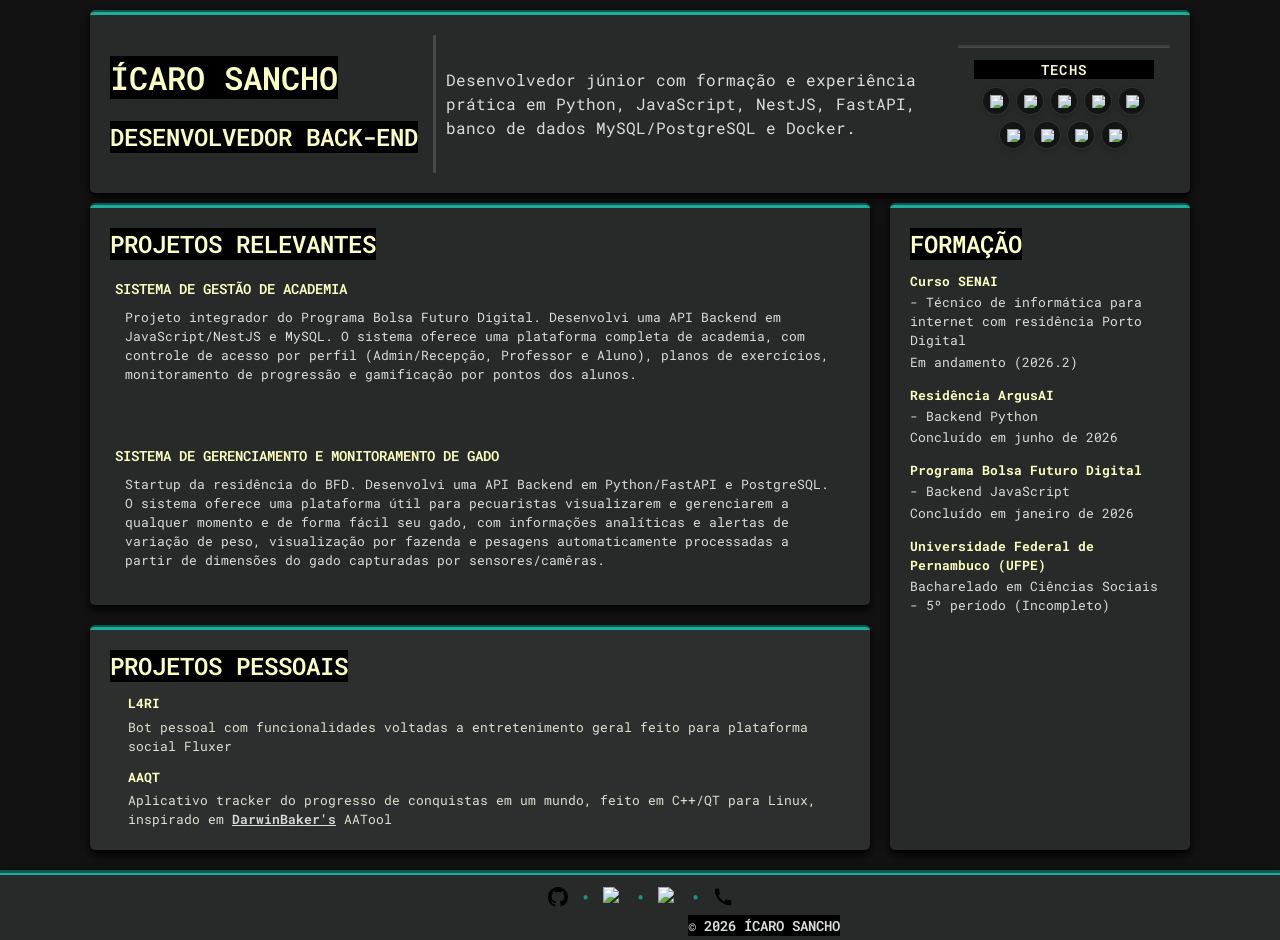
==== index.html @ ee377f9f "moving files into root" ====
<!doctype html>
<html lang="en">
  <head>
    <meta charset="UTF-8" />
    <meta name="viewport" content="width=device-width, initial-scale=1.0" />
    <link rel="preconnect" href="https://fonts.googleapis.com">
    <link rel="preconnect" href="https://fonts.gstatic.com" crossorigin>
    <link href="https://fonts.googleapis.com/css2?family=Roboto+Mono:ital,wght@0,100..700;1,100..700&display=swap" rel="stylesheet">
    <link rel="stylesheet" href="style.css" />
    <title>Ícaro Sancho</title>
  </head>

  <body>
    <main>
      <div class="personal-info">
        <div class="personal-text">
          <h1>Ícaro Sancho</h1>
          <h2>Desenvolvedor Back-end</h2>
        </div>

        <div class="personal-desc">
          <p>
            Desenvolvedor júnior com formação e experiência prática em Python, JavaScript, NestJS, FastAPI, banco de dados MySQL/PostgreSQL e Docker. 
          </p>
        </div>

        <div class="techs">
          <h3>Techs</h3>

          <div class="tech-badges" aria-label="Tech stack badges">
            <div class="tech-badge js" title="JavaScript"><img src="https://cdn.simpleicons.org/javascript" alt="JavaScript" /></div>
            <div class="tech-badge ts" title="TypeScript"><img src="https://cdn.simpleicons.org/typescript" alt="TypeScript" /></div>
            <div class="tech-badge nest" title="NestJS"><img src="https://cdn.simpleicons.org/nestjs" alt="NestJS" /></div>
            <div class="tech-badge node" title="Node.js"><img src="https://cdn.simpleicons.org/nodedotjs" alt="Node.js" /></div>
            <div class="tech-badge python" title="Python"><img src="https://cdn.simpleicons.org/python" alt="Python" /></div>
            <div class="tech-badge fastapi" title="FastAPI"><img src="https://cdn.simpleicons.org/fastapi" alt="FastAPI" /></div>
            <div class="tech-badge mysql" title="MySQL"><img src="https://cdn.simpleicons.org/mysql/dolphin" alt="MySQL" /></div>
            <div class="tech-badge postgres" title="PostgreSQL"><img src="https://cdn.simpleicons.org/postgresql" alt="PostgreSQL" /></div>
            <div class="tech-badge docker" title="Docker"><img src="https://cdn.simpleicons.org/docker" alt="Docker" /></div>
          </div>
        </div>
      </div>

      <div class="lower-section">
        <div class="left-column">
          <div class="projects">
            <h2>Projetos relevantes</h2>
            <h3>Sistema de gestão de academia</h3>
              <p>
                Projeto integrador do Programa Bolsa Futuro Digital. Desenvolvi uma API Backend em JavaScript/NestJS e MySQL.
                O sistema oferece uma plataforma completa de academia, com controle de acesso por perfil (Admin/Recepção, Professor e
                Aluno), planos de exercícios, monitoramento de progressão e gamificação por pontos dos alunos.
              </p>
              <br><br>
              <h3>Sistema de gerenciamento e monitoramento de gado</h3>
              <p>
                Startup da residência do BFD. Desenvolvi uma API Backend em Python/FastAPI e PostgreSQL. O sistema oferece uma plataforma útil para pecuaristas visualizarem e gerenciarem a qualquer momento e de forma fácil seu gado,
                com informações analíticas e alertas de variação de peso, visualização por fazenda e pesagens automaticamente processadas a
                partir de dimensões do gado capturadas por sensores/camêras.
            </p>
          </div>

          <div class="personal-projects">
            <h2>Projetos pessoais</h2>
            <ul>
              <li>
                <strong>L4RI</strong>
                <span>Bot pessoal com funcionalidades voltadas a entretenimento geral feito para plataforma social Fluxer</span>
              </li>
              <li>
                <strong>AAQT</strong>
                <span>Aplicativo tracker do progresso de conquistas em um mundo, feito em C++/QT para Linux, inspirado em <a href="https://github.com/DarwinBaker">DarwinBaker's</a> AATool</span>
              </li>
            </ul>
          </div>
        </div>

        <div class="knowledge">
          <h2>Formação</h2>
          <ul>
            <li>
              <strong>Curso SENAI</strong> - Técnico de informática para internet com residência Porto Digital
              <span>Em andamento (2026.2)</span>
            </li>
            <li>
              <strong>Residência ArgusAI</strong> - Backend Python
              <span>Concluído em junho de 2026</span>
            </li>
            <li>
              <strong>Programa Bolsa Futuro Digital</strong> - Backend JavaScript
              <span>Concluído em janeiro de 2026</span>
            </li>
            <li>
              <strong>Universidade Federal de Pernambuco (UFPE)</strong>
              <span>Bacharelado em Ciências Sociais - 5º período (Incompleto)</span>
            </li>
          </ul>
        </div>
      </div>
    </main>

    <footer>
      <div class="social-links">
        <a href="https://github.com/icaro662" target="_blank" class="social-link github" aria-label="GitHub">
          <svg viewBox="0 0 24 24" aria-hidden="true">
            <path d="M12 0C5.37 0 0 5.37 0 12a12 12 0 0 0 8.21 11.39c.6.11.82-.26.82-.58 0-.28-.01-1.02-.02-2-3.34.73-4.04-1.61-4.04-1.61-.55-1.38-1.34-1.75-1.34-1.75-1.08-.74.08-.72.08-.72 1.2.08 1.84 1.23 1.84 1.23 1.08 1.84 2.81 1.31 3.49.99.11-.78.42-1.31.76-1.61-2.66-.3-5.47-1.34-5.47-5.93 0-1.31.47-2.38 1.23-3.22-.12-.3-.53-1.52.12-3.16 0 0 1.01-.32 3.3 1.23a11.5 11.5 0 0 1 6 0c2.28-1.55 3.29-1.23 3.29-1.23.65 1.64.24 2.86.12 3.16.77.84 1.23 1.9 1.23 3.22 0 4.6-2.81 5.62-5.48 5.92.43.37.81 1.1.81 2.22v3.29c0 .32.22.69.83.57A12 12 0 0 0 24 12C24 5.37 18.63 0 12 0Z"/>
          </svg>
        </a>
        <span class="social-dot" aria-hidden="true">•</span>
        <a href="https://www.linkedin.com/in/%C3%ADcaro-sancho-4498b8271/" target="_blank" class="social-link linkedin" aria-label="LinkedIn">
          <img src="https://cdn.jsdelivr.net/npm/simple-icons@11.0.0/icons/linkedin.svg" alt="LinkedIn" />
        </a>
        <span class="social-dot" aria-hidden="true">•</span>
        <a href="mailto:icarosancho@gmail.com" class="social-link gmail" aria-label="Email">
          <img src="https://cdn.jsdelivr.net/npm/simple-icons@11.0.0/icons/gmail.svg" alt="Email" />
        </a>
        <span class="social-dot" aria-hidden="true">•</span>
        <a href="tel:+81987969772" class="social-link phone" aria-label="Telefone">
          <svg viewBox="0 0 24 24" aria-hidden="true">
            <path d="M6.63 10.79a15.6 15.6 0 0 0 6.58 6.58l2.2-2.2a1.2 1.2 0 0 1 1.24-.29c1.36.45 2.82.69 4.31.69a1 1 0 0 1 1 1V21a1 1 0 0 1-1 1C10.71 22 2 13.29 2 3a1 1 0 0 1 1-1h3.5a1 1 0 0 1 1 1c0 1.49.24 2.95.69 4.31a1.2 1.2 0 0 1-.29 1.24l-2.27 2.23z"/>
          </svg>
        </a>
      </div>
      <p>© 2026 Ícaro Sancho</p>
    </footer>
  </body>
</html>
---- style.css ----
:root {
    --bg-dark: #121212;
    --panel-bg: #272a29;
    --panel-soft: #2d2f2e;
    --accent: #1dad9b;
    --headers: #fcffc1;
    --text: #dcdcdc;
    --heading-bg: #000000;
}

* { 
    color: var(--text);
    font-family: "Roboto Mono", monospace;
    font-optical-sizing: auto;
    font-weight: 600;
    font-style: normal;
}

h1, h2, h3, h4, h5, h6,
.personal-text h1,
.personal-text h2,
.projects h2,
.projects h3,
.personal-projects h2,
.personal-projects strong,
.knowledge h3,
.more-about h2,
.knowledge strong,
.techs h3 {
    color: var(--headers);
}

.personal-desc p, .projects p, .more-about p,
.personal-projects span,
.knowledge li,
.knowledge span {
    color: var(--text);
    font-family: "Roboto Mono", monospace;
    font-optical-sizing: auto;
    font-weight: 400;
    font-style: normal;
}

html {
    scroll-behavior: smooth;
    scrollbar-width: none; 
    -ms-overflow-style: none; 
}

html::-webkit-scrollbar {
    display: none; 
}

body {
    margin: 0;
    min-height: 100vh;
    background-repeat: no-repeat;
    background-position: center center;
    background-size: cover;
    background-attachment: fixed;
    background-color: #121212;
}

main {
    margin-left: 70px;
    margin-right: 70px;
    margin-bottom: 20px;
    display: flex;
    flex-direction: column;
    justify-content: center;
}

.personal-info {
    background-color: #272a29; 
    border-top: 5px groove #1dad9b;
    border-radius: 5px;
    margin: 20px auto;
    margin-bottom: 0px;
    margin-top: 10px;
    width: calc(100% - 40px);
    padding: 20px;
    display: flex;
    flex-direction: row;
    align-items: center;
    justify-content: space-between;
    box-sizing: border-box;
    box-shadow: 0 4px 8px rgb(0, 0, 0);
}

.personal-text {
    font-size: 1rem;
    padding-right: 3px;
    border-right: 3px solid rgba(255, 255, 255, 0.15);
    width: 320px;
}

.personal-text h1 {
    text-transform: uppercase;
    width: fit-content;
    background: black;
}

.personal-text h2 {
    text-transform: uppercase;
    width: fit-content; 
    background: black;
}

.personal-desc {
    font-weight: 100;
    padding: 10px;
    flex: 1;
    text-align: left;
    font-size: 1rem;
    line-height: 1.5;
}

.techs {
    border-top: 3px groove rgba(252, 250, 250, 0.15);
    width: 180px;
    min-height: 90px;
    flex-shrink: 0;
    padding: 12px 16px;
    display: flex;
    flex-direction: column;
    align-items: center;
    justify-content: flex-start;
    text-transform: uppercase;
    gap: 8px;
}

.techs h3 {
    text-align: center;
    background: black;
    margin: 0;
    padding-top: 0;
    font-size: 0.875rem;
    letter-spacing: 0.08em;
    align-self: stretch;
}

.tech-badges {
    display: flex;
    flex-wrap: wrap;
    justify-content: center;
    gap: 6px;
}

.tech-badge {
    width: 26px;
    height: 26px;
    border-radius: 50%;
    background: rgba(18, 18, 18, 0.9);
    border: 1px solid rgba(255, 255, 255, 0.12);
    box-shadow: 0 2px 6px rgba(0, 0, 0, 0.2);
    display: flex;
    align-items: center;
    justify-content: center;
    overflow: hidden;
}

.tech-badge img {
    width: 13px;
    height: 13px;
    object-fit: contain;
    display: block;
    filter: saturate(0.8) contrast(1.05);
    opacity: 0.95;
}

.lower-section {
    display: flex;
    align-items: stretch;
    gap: 20px;
    width: calc(100% - 40px);
    margin: 0 auto;
}

.left-column {
    margin-top: 10px;
    display: flex;
    flex: 1;
    flex-direction: column;
    gap: 20px;
}

.projects {
    background-color: var(--panel-bg);
    border-top: 5px groove var(--accent);
    border-radius: 5px;
    width: 100%;
    padding: 20px;
    margin: 0;
    box-sizing: border-box;
    display: flex;
    flex-direction: column;
    justify-content: center;
    box-shadow: 0 4px 8px rgb(0, 0, 0);
}

.personal-projects {
    background-color: var(--panel-soft);
    border-top: 5px groove var(--accent);
    border-radius: 5px;
    width: 100%;
    padding: 20px;
    margin: 0;
    box-sizing: border-box;
    box-shadow: 0 4px 8px rgb(0, 0, 0);
}

.personal-projects h2 {
    text-transform: uppercase;
    width: fit-content;
    background: black;
    margin: 0 0 12px;
}

.personal-projects ul {
    margin: 0;
    padding-left: 18px;
    display: flex;
    flex-direction: column;
    gap: 12px;
}

.personal-projects li {
    display: flex;
    flex-direction: column;
    gap: 4px;
    font-size: 0.8rem;
    line-height: 1.5;
}

.personal-projects strong {
    font-weight: 700;
}

.personal-projects span {
    color: var(--muted);
    font-weight: 400;
}

.projects h2 {
    text-transform: uppercase;
    width: fit-content; 
    background: black;
    margin: 0px;
    margin-bottom: 15px;
}

.projects h3 {
    text-transform: uppercase;
    width: fit-content; 
    margin: 5px;
}

.projects p {
    margin: 10px;
    margin-top: 0px;
    margin-bottom: 10px;
    padding: 5px;
    font-size: 0.8rem;
    line-height: 1.5;
}

.projects h3 {
    font-size: 0.85rem;
}

.personal-projects span {
    color: #dfe0d0;
}

.knowledge {
    background-color: #272a29;
    border-top: 5px groove #1dad9b;
    border-radius: 5px;
    width: 300px;
    padding: 20px;
    margin: 0;
    margin-top: 10px;
    box-sizing: border-box;
    display: flex;
    flex-direction: column;
    justify-content: flex-start;
    box-shadow: 0 4px 8px rgb(0, 0, 0);
}

.knowledge h2 {
    text-transform: uppercase;
    width: fit-content;
    background: black;
    margin: 0 0 12px;
}

.knowledge ul {
    margin: 0;
    padding-left: 0px;
    list-style: disc;
    display: flex;
    flex-direction: column;
    gap: 14px;
}

.knowledge li {
    font-size: 0.8rem;
    line-height: 1.5;
    display: flex;
    flex-direction: column;
    gap: 2px;
}

.knowledge strong {
    font-weight: 700;
}

.knowledge span {
    color: #dcdcdc;
    font-weight: 400;
}

.more-about {
    background: black;
    background-color: #272a29;
    border-top: 5px groove #1dad9b;
    border-radius: 5px;
    width: 100%;
    padding: 20px;
    margin: 0;
    box-sizing: border-box;
    display: flex;
    flex-direction: column;
    justify-content: center;
    box-shadow: 0 4px 8px rgb(0, 0, 0);
}

.more-about h2 {
    text-transform: uppercase;
    width: fit-content; 
    background: black;
    margin-bottom: 0px;
    margin-top: 0px;
}

footer {
    background-color: #272a29; 
    border-top: 5px groove #1dad9b;
    margin: 0px;
    margin-bottom: 0px;
    padding: 12px 8px 8px;
    width: 100%;
    height: 70px;
    box-sizing: border-box;
    text-align: center;
    position: static;
    box-shadow: 0 4px 8px rgb(0, 0, 0);
}

.social-links {
    display: flex;
    justify-content: center;
    align-items: center;
    gap: 12px;
    margin-bottom: 8px;
    flex-wrap: wrap;
}

.social-link {
    display: inline-flex;
    align-items: center;
    justify-content: center;
    width: 20px;
    height: 20px;
    text-decoration: none;
}

.social-link svg,
.social-link img {
    width: 20px;
    height: 20px;
    display: block;
}

.social-link.github svg,
.social-link.github img { fill: black; }
.social-link.linkedin svg,
.social-link.linkedin img { filter: black; }
.social-link.gmail svg,
.social-link.gmail img { filter: black; }
.social-link.phone svg,
.social-link.phone img { fill: black; }

.social-dot {
    color: #1dad9b;
    font-size: 18px;
    line-height: 1;
    opacity: 0.8;
}

footer p {
    text-transform: uppercase;
    background-color: black;
    width: fit-content;
    margin: 0;
    padding: 0;
    font-size: 0.875rem;
    line-height: 1.5;
    margin-left: 680px;
    margin-top: 4px;
}
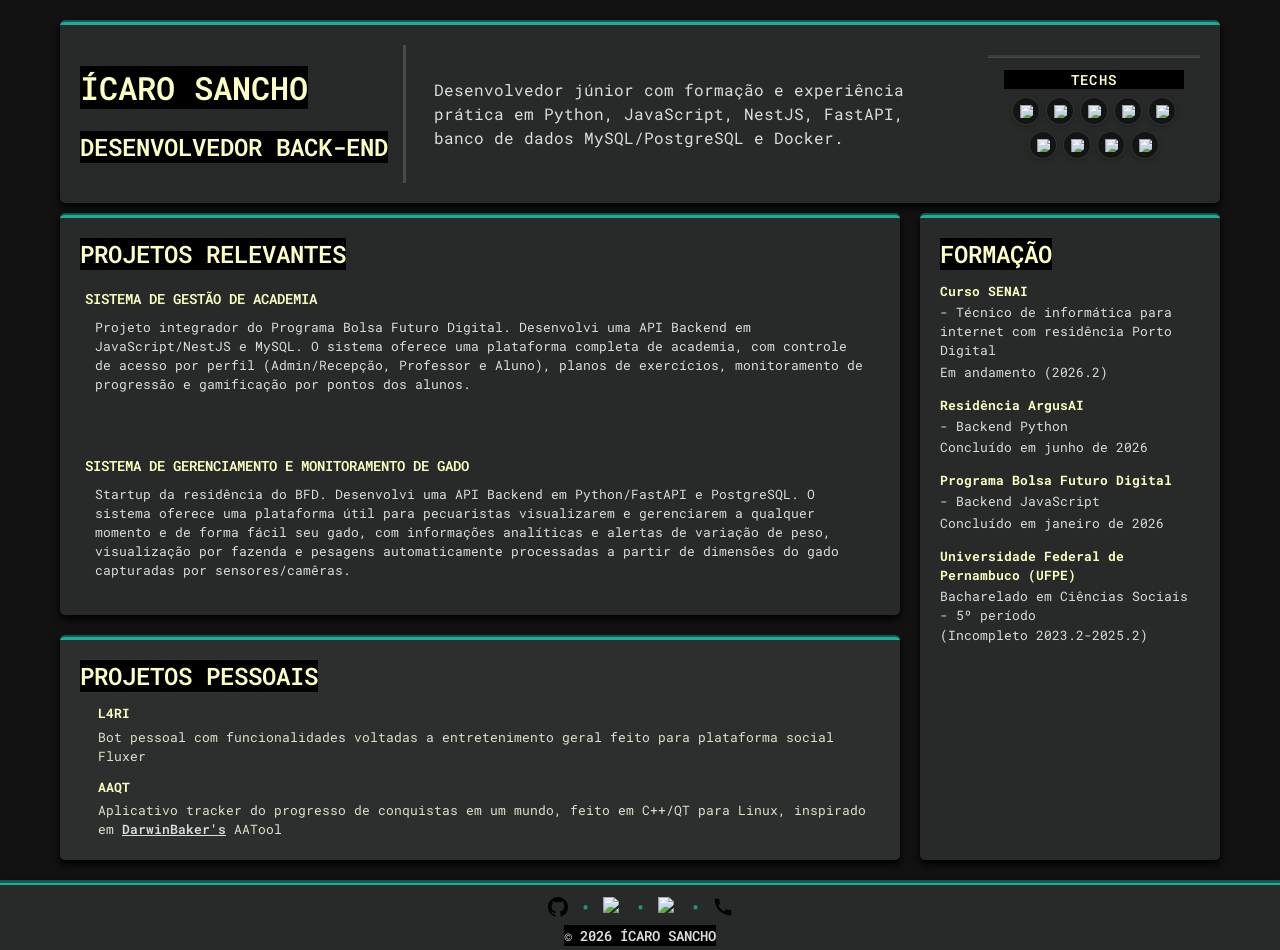
==== commit eeb1852e: "add responsiveness and fade in animation on page load event" ====
--- a/index.html
+++ b/index.html
@@ -92,7 +92,7 @@
             </li>
             <li>
               <strong>Universidade Federal de Pernambuco (UFPE)</strong>
-              <span>Bacharelado em Ciências Sociais - 5º período (Incompleto)</span>
+              <span>Bacharelado em Ciências Sociais - 5º período<br>(Incompleto 2023.2-2025.2)</span>
             </li>
           </ul>
         </div>
--- a/style.css
+++ b/style.css
@@ -59,25 +59,28 @@
     background-size: cover;
     background-attachment: fixed;
     background-color: #121212;
+    overflow-x: hidden;
+    opacity: 0;
+    animation: fadeInBody 0.8s ease forwards;
 }
 
 main {
-    margin-left: 70px;
-    margin-right: 70px;
-    margin-bottom: 20px;
-    display: flex;
-    flex-direction: column;
-    justify-content: center;
+    max-width: 1200px;
+    margin: 0 auto 20px;
+    padding: 0 20px;
+    display: flex;
+    flex-direction: column;
+    justify-content: center;
+    box-sizing: border-box;
+    animation: fadeInUp 0.9s ease-out 0.15s both;
 }
 
 .personal-info {
     background-color: #272a29; 
     border-top: 5px groove #1dad9b;
     border-radius: 5px;
-    margin: 20px auto;
-    margin-bottom: 0px;
-    margin-top: 10px;
-    width: calc(100% - 40px);
+    margin: 20px auto 0;
+    width: 100%;
     padding: 20px;
     display: flex;
     flex-direction: row;
@@ -85,6 +88,7 @@
     justify-content: space-between;
     box-sizing: border-box;
     box-shadow: 0 4px 8px rgb(0, 0, 0);
+    gap: 18px;
 }
 
 .personal-text {
@@ -92,6 +96,7 @@
     padding-right: 3px;
     border-right: 3px solid rgba(255, 255, 255, 0.15);
     width: 320px;
+    flex-shrink: 0;
 }
 
 .personal-text h1 {
@@ -172,7 +177,7 @@
     display: flex;
     align-items: stretch;
     gap: 20px;
-    width: calc(100% - 40px);
+    width: 100%;
     margin: 0 auto;
 }
 
@@ -402,10 +407,120 @@
     text-transform: uppercase;
     background-color: black;
     width: fit-content;
-    margin: 0;
+    margin: 4px auto 0;
     padding: 0;
     font-size: 0.875rem;
     line-height: 1.5;
-    margin-left: 680px;
-    margin-top: 4px;
+}
+
+@keyframes fadeInBody {
+    from {
+        opacity: 0;
+    }
+    to {
+        opacity: 1;
+    }
+}
+
+@keyframes fadeInUp {
+    from {
+        opacity: 0;
+        transform: translateY(14px);
+    }
+    to {
+        opacity: 1;
+        transform: translateY(0);
+    }
+}
+
+@media (max-width: 1024px) {
+    .personal-info {
+        flex-wrap: wrap;
+        justify-content: center;
+    }
+
+    .personal-text {
+        width: 100%;
+        max-width: 420px;
+        border-right: none;
+        border-bottom: 3px solid rgba(255, 255, 255, 0.15);
+        padding-right: 0;
+        padding-bottom: 12px;
+        text-align: center;
+    }
+
+    .personal-text h1,
+    .personal-text h2 {
+        margin-left: auto;
+        margin-right: auto;
+    }
+
+    .personal-desc {
+        text-align: center;
+    }
+
+    .techs {
+        width: 100%;
+        max-width: 260px;
+    }
+
+    .lower-section {
+        flex-direction: column;
+    }
+
+    .knowledge {
+        width: 100%;
+    }
+}
+
+@media (max-width: 640px) {
+    main {
+        padding: 0 12px;
+    }
+
+    .personal-info,
+    .projects,
+    .personal-projects,
+    .knowledge {
+        padding: 16px;
+    }
+
+    .personal-info {
+        gap: 12px;
+    }
+
+    .personal-desc {
+        font-size: 0.9rem;
+    }
+
+    .projects p,
+    .personal-projects li,
+    .knowledge li {
+        font-size: 0.75rem;
+    }
+
+    .tech-badge {
+        width: 22px;
+        height: 22px;
+    }
+
+    .tech-badge img {
+        width: 11px;
+        height: 11px;
+    }
+
+    .social-links {
+        gap: 8px;
+    }
+
+    footer {
+        height: auto;
+        padding: 12px 10px 16px;
+    }
+}
+
+@media (min-width: 1400px) {
+    main {
+        max-width: 1320px;
+    }
 }
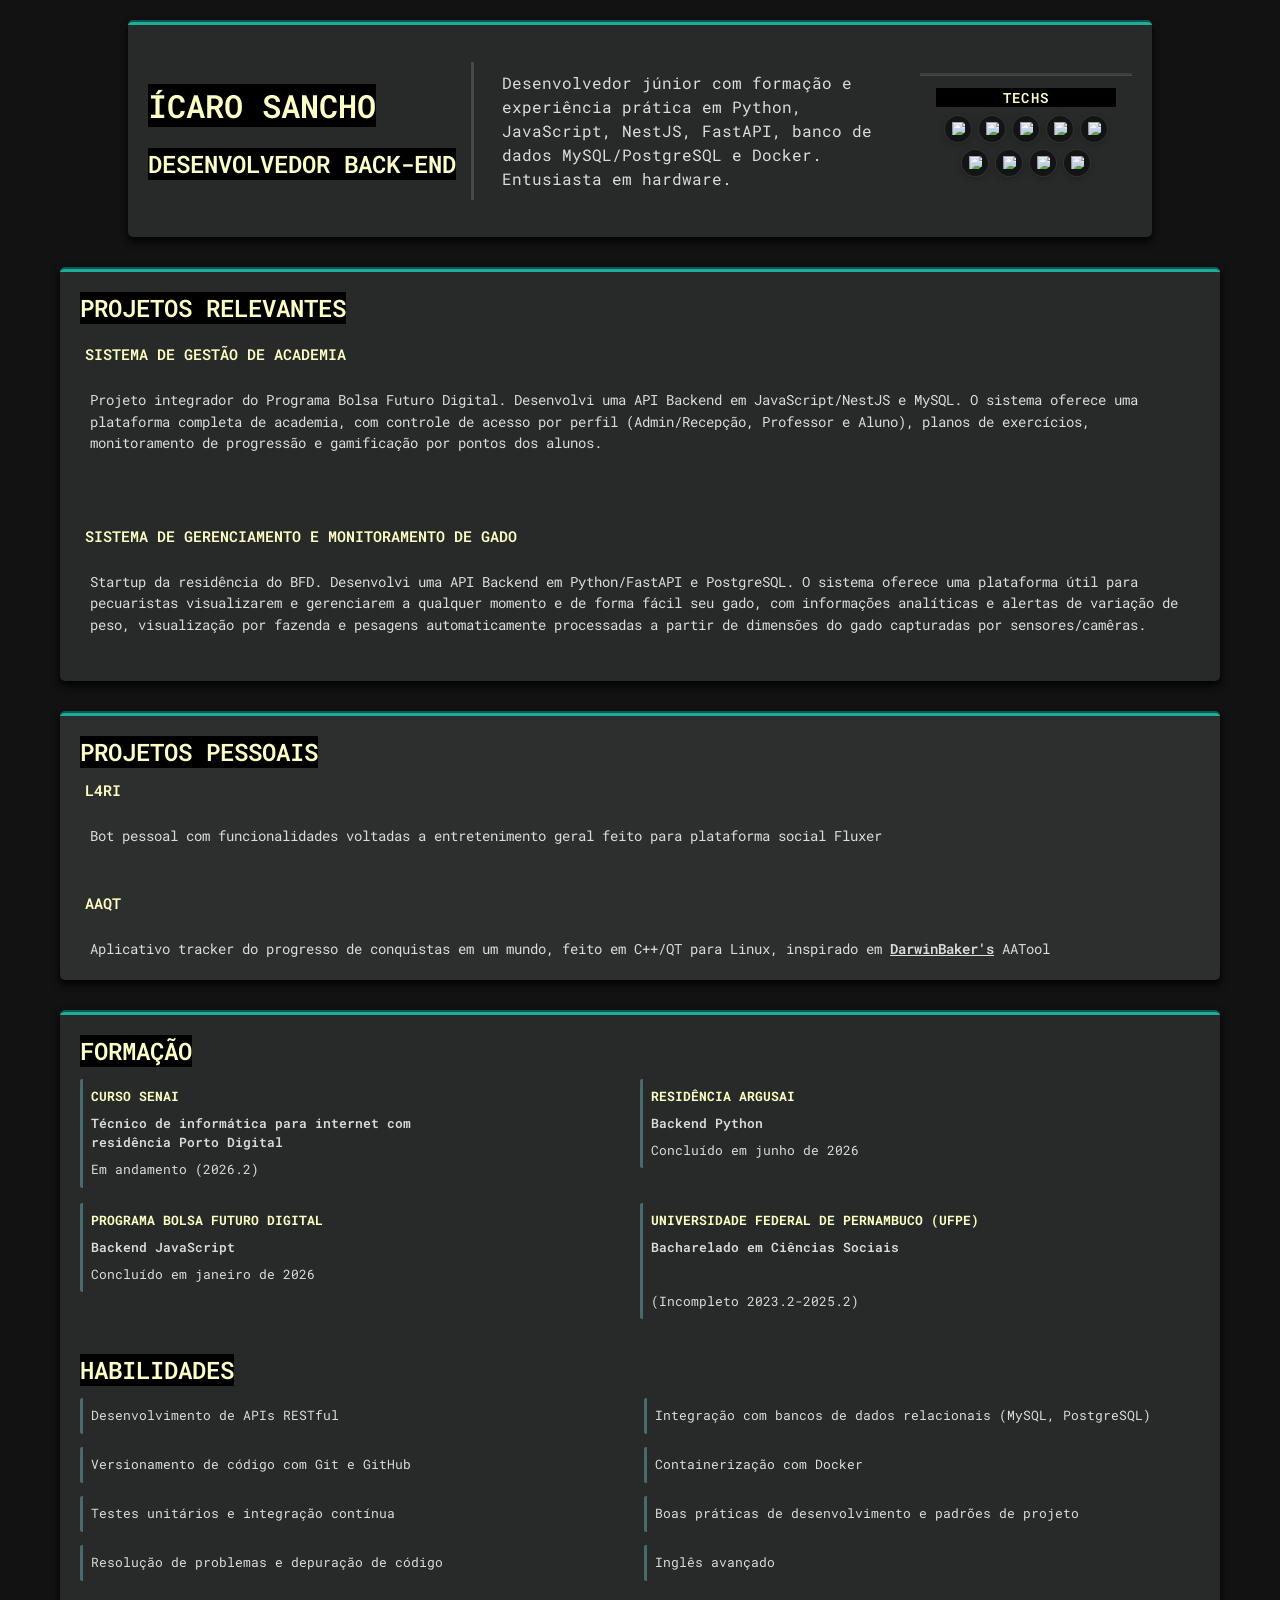
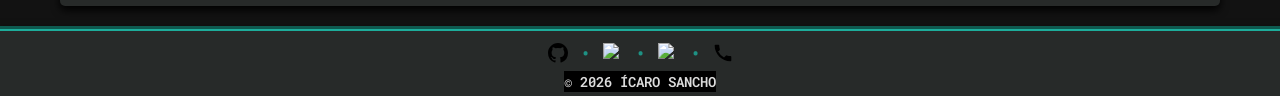
==== commit bdb46dc2: "add small amount of extra content, change layout, add semantic meaning;" ====
--- a/index.html
+++ b/index.html
@@ -11,16 +11,15 @@
   </head>
 
   <body>
-    <main>
-      <div class="personal-info">
-        <div class="personal-text">
-          <h1>Ícaro Sancho</h1>
-          <h2>Desenvolvedor Back-end</h2>
-        </div>
-
-        <div class="personal-desc">
+    <header>
+        <div class="personal-info">
+          <div class="personal-text">
+            <h1>Ícaro Sancho</h1>
+            <h2>Desenvolvedor Back-end</h2>
+          </div>
+          <div class="personal-desc">
           <p>
-            Desenvolvedor júnior com formação e experiência prática em Python, JavaScript, NestJS, FastAPI, banco de dados MySQL/PostgreSQL e Docker. 
+            Desenvolvedor júnior com formação e experiência prática em Python, JavaScript, NestJS, FastAPI, banco de dados MySQL/PostgreSQL e Docker. Entusiasta em hardware.
           </p>
         </div>
 
@@ -40,9 +39,11 @@
           </div>
         </div>
       </div>
-
-      <div class="lower-section">
-        <div class="left-column">
+    </header>
+    
+    <main>
+      <div class="mid-section">
+        <div class="projects-section">
           <div class="projects">
             <h2>Projetos relevantes</h2>
             <h3>Sistema de gestão de academia</h3>
@@ -62,38 +63,45 @@
 
           <div class="personal-projects">
             <h2>Projetos pessoais</h2>
-            <ul>
-              <li>
-                <strong>L4RI</strong>
-                <span>Bot pessoal com funcionalidades voltadas a entretenimento geral feito para plataforma social Fluxer</span>
-              </li>
-              <li>
-                <strong>AAQT</strong>
-                <span>Aplicativo tracker do progresso de conquistas em um mundo, feito em C++/QT para Linux, inspirado em <a href="https://github.com/DarwinBaker">DarwinBaker's</a> AATool</span>
-              </li>
-            </ul>
+            <h3>L4RI</h3>
+            <p>Bot pessoal com funcionalidades voltadas a entretenimento geral feito para plataforma social Fluxer</p>
+            <br><br>
+            <h3>AAQT</h3>
+              <p>Aplicativo tracker do progresso de conquistas em um mundo, feito em C++/QT para Linux, inspirado em <a href="https://github.com/DarwinBaker">DarwinBaker's</a> AATool</p>
           </div>
         </div>
 
         <div class="knowledge">
           <h2>Formação</h2>
-          <ul>
+          <ul class="education-list">
             <li>
-              <strong>Curso SENAI</strong> - Técnico de informática para internet com residência Porto Digital
+              <strong>Curso SENAI</strong><em>Técnico de informática para internet com residência Porto Digital</em>
               <span>Em andamento (2026.2)</span>
             </li>
             <li>
-              <strong>Residência ArgusAI</strong> - Backend Python
+              <strong>Residência ArgusAI</strong><em>Backend Python</em>
               <span>Concluído em junho de 2026</span>
             </li>
             <li>
-              <strong>Programa Bolsa Futuro Digital</strong> - Backend JavaScript
+              <strong>Programa Bolsa Futuro Digital</strong><em>Backend JavaScript</em>
               <span>Concluído em janeiro de 2026</span>
             </li>
             <li>
               <strong>Universidade Federal de Pernambuco (UFPE)</strong>
-              <span>Bacharelado em Ciências Sociais - 5º período<br>(Incompleto 2023.2-2025.2)</span>
+              <em>Bacharelado em Ciências Sociais</em><br><span>(Incompleto 2023.2-2025.2)</span>
             </li>
+          </ul>
+
+          <h2>Habilidades</h2>
+          <ul class="abilities-list">
+            <li>Desenvolvimento de APIs RESTful</li>
+            <li>Integração com bancos de dados relacionais (MySQL, PostgreSQL)</li>
+            <li>Versionamento de código com Git e GitHub</li>
+            <li>Containerização com Docker</li>
+            <li>Testes unitários e integração contínua</li>
+            <li>Boas práticas de desenvolvimento e padrões de projeto</li>
+            <li>Resolução de problemas e depuração de código</li>
+            <li>Inglês avançado</li>
           </ul>
         </div>
       </div>
@@ -107,7 +115,7 @@
           </svg>
         </a>
         <span class="social-dot" aria-hidden="true">•</span>
-        <a href="https://www.linkedin.com/in/%C3%ADcaro-sancho-4498b8271/" target="_blank" class="social-link linkedin" aria-label="LinkedIn">
+        <a href="https://www.linkedin.com/in/%C3%ADcaro-sancho-139498350/" target="_blank" class="social-link linkedin" aria-label="LinkedIn">
           <img src="https://cdn.jsdelivr.net/npm/simple-icons@11.0.0/icons/linkedin.svg" alt="LinkedIn" />
         </a>
         <span class="social-dot" aria-hidden="true">•</span>
--- a/style.css
+++ b/style.css
@@ -79,8 +79,8 @@
     background-color: #272a29; 
     border-top: 5px groove #1dad9b;
     border-radius: 5px;
-    margin: 20px auto 0;
-    width: 100%;
+    margin: 20px 128px 0;
+    width: auto;
     padding: 20px;
     display: flex;
     flex-direction: row;
@@ -173,34 +173,50 @@
     opacity: 0.95;
 }
 
-.lower-section {
-    display: flex;
+.mid-section {
+    display: flex;
+    flex-direction: column;
     align-items: stretch;
-    gap: 20px;
     width: 100%;
     margin: 0 auto;
 }
-
-.left-column {
-    margin-top: 10px;
-    display: flex;
-    flex: 1;
-    flex-direction: column;
-    gap: 20px;
-}
-
 .projects {
     background-color: var(--panel-bg);
     border-top: 5px groove var(--accent);
     border-radius: 5px;
     width: 100%;
     padding: 20px;
-    margin: 0;
+    margin: 30px 0;
     box-sizing: border-box;
     display: flex;
     flex-direction: column;
     justify-content: center;
     box-shadow: 0 4px 8px rgb(0, 0, 0);
+}
+
+.projects h2 {
+    text-transform: uppercase;
+    width: fit-content; 
+    background: black;
+    margin: 0px;
+    margin-bottom: 15px;
+}
+
+.projects h3 {
+    text-transform: uppercase;
+    width: fit-content; 
+    margin: 5px;
+    margin-bottom: 25px;
+    font-size: 0.95rem;
+}
+
+.projects p {
+    margin: 10px;
+    margin-top: 0px;
+    margin-bottom: 25px;
+    padding: 0px;
+    font-size: 0.9rem;
+    line-height: 1.5;
 }
 
 .personal-projects {
@@ -209,7 +225,7 @@
     border-radius: 5px;
     width: 100%;
     padding: 20px;
-    margin: 0;
+    margin: 30px 0;
     box-sizing: border-box;
     box-shadow: 0 4px 8px rgb(0, 0, 0);
 }
@@ -219,6 +235,25 @@
     width: fit-content;
     background: black;
     margin: 0 0 12px;
+}
+
+.personal-projects h3 {
+    text-transform: uppercase;
+    width: fit-content; 
+    margin: 5px;
+    margin-bottom: 25px;
+    font-size: 0.95rem;
+}
+
+.personal-projects p {
+    color: var(--text);
+    font-weight: 400;
+    font-size: 0.9rem;
+    line-height: 1.5;
+    margin: 10px;
+    margin-top: 0px;
+    margin-bottom: 0px;
+    padding: 0px;
 }
 
 .personal-projects ul {
@@ -239,52 +274,15 @@
 
 .personal-projects strong {
     font-weight: 700;
-}
-
-.personal-projects span {
-    color: var(--muted);
-    font-weight: 400;
-}
-
-.projects h2 {
-    text-transform: uppercase;
-    width: fit-content; 
-    background: black;
-    margin: 0px;
-    margin-bottom: 15px;
-}
-
-.projects h3 {
-    text-transform: uppercase;
-    width: fit-content; 
-    margin: 5px;
-}
-
-.projects p {
-    margin: 10px;
-    margin-top: 0px;
-    margin-bottom: 10px;
-    padding: 5px;
-    font-size: 0.8rem;
-    line-height: 1.5;
-}
-
-.projects h3 {
-    font-size: 0.85rem;
-}
-
-.personal-projects span {
-    color: #dfe0d0;
 }
 
 .knowledge {
     background-color: #272a29;
     border-top: 5px groove #1dad9b;
     border-radius: 5px;
-    width: 300px;
+    width: 100%;
     padding: 20px;
     margin: 0;
-    margin-top: 10px;
     box-sizing: border-box;
     display: flex;
     flex-direction: column;
@@ -299,30 +297,62 @@
     margin: 0 0 12px;
 }
 
-.knowledge ul {
-    margin: 0;
-    padding-left: 0px;
-    list-style: disc;
-    display: flex;
-    flex-direction: column;
-    gap: 14px;
-}
-
-.knowledge li {
+.education-list  {
+    list-style: none;
+    padding-left: 0;
+    margin: 0;
+    margin-bottom: 20px;
+    display: grid;
+    grid-template-columns: repeat(2, minmax(0, 1fr));
+    gap: 0px;
+}
+
+.education-list li {
+    border-radius: 2px;
+    border-left: 3px solid #436d6d;
+    width: 65%;
+    height: fit-content;
     font-size: 0.8rem;
     line-height: 1.5;
     display: flex;
     flex-direction: column;
-    gap: 2px;
-}
-
-.knowledge strong {
+    gap: 8px;
+    margin-bottom: 15px;
+    padding: 8px;
+    position: relative;
+}
+
+.education-list strong {
     font-weight: 700;
-}
-
-.knowledge span {
-    color: #dcdcdc;
-    font-weight: 400;
+    text-transform: uppercase;
+}
+
+.abilities-list {
+    list-style: none;
+    padding-left: 0;
+    margin: 0;
+    display: grid;
+    grid-template-columns: repeat(2, minmax(0, 1fr));
+    gap: 8px;
+}
+
+.abilities-list ul {
+    list-style-type: disc;
+}
+
+.abilities-list li {
+    border-left: 3px solid #436d6d;
+    border-radius: 2px;
+    width: 100%;
+    height: 20px;
+    font-size: 0.8rem;
+    line-height: 1.5;
+    display: flex;
+    flex-direction: column;
+    margin-bottom: 5px;
+    gap: 0px;
+    padding: 8px;
+    position: relative;
 }
 
 .more-about {
@@ -464,7 +494,7 @@
         max-width: 260px;
     }
 
-    .lower-section {
+    .mid-section {
         flex-direction: column;
     }
 
